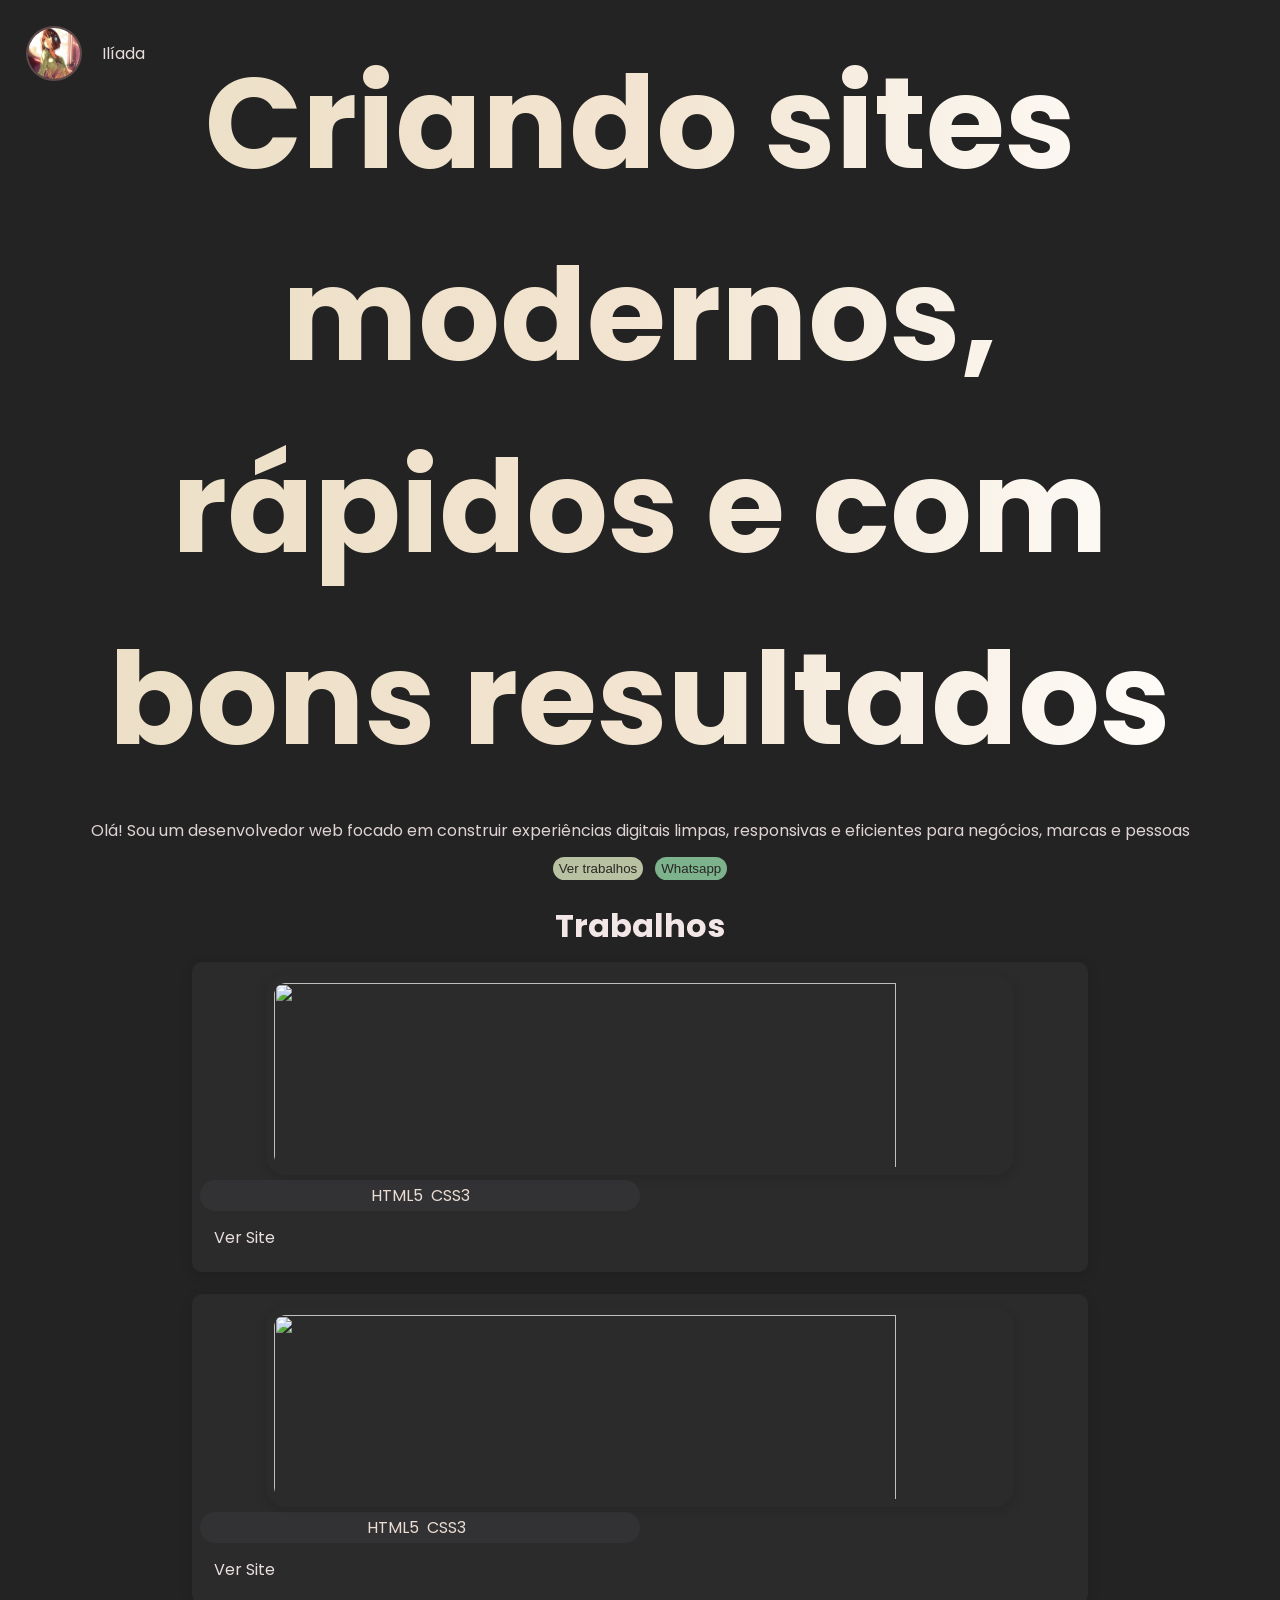
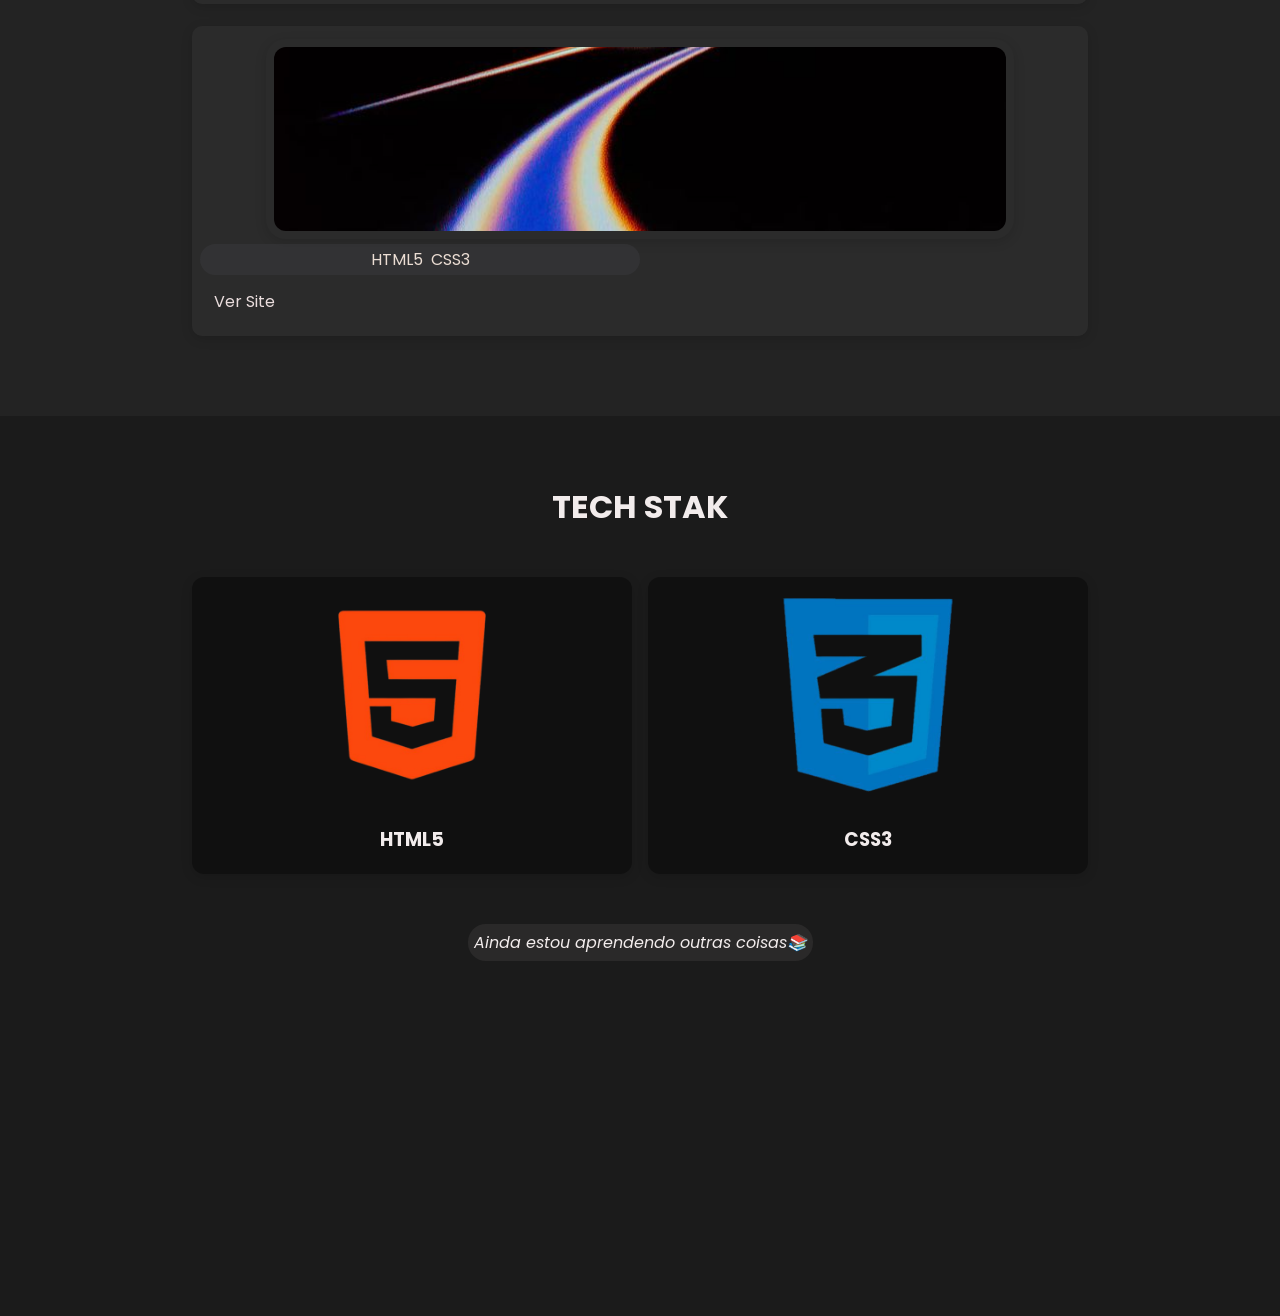
==== index.html @ 5a7a5945 "Rename index (5).html to index.html" ====
<!DOCTYPE html>
<html>

<head>
  <meta charset="UTF-8">
  <meta name="viewport" content="width=device-width, initial-scale=1">
  <link rel="preconnect" href="https://fonts.googleapis.com">
  <link rel="preconnect" href="https://fonts.gstatic.com" crossorigin>
  <link href="https://fonts.googleapis.com/css2?family=Crete+Round:ital@0;1&display=swap" rel="stylesheet">
  <link rel="preconnect" href="https://fonts.googleapis.com">
  <link rel="preconnect" href="https://fonts.gstatic.com" crossorigin>
  <link href="https://fonts.googleapis.com/css2?family=Poppins:ital,wght@0,100;0,200;0,300;0,400;0,500;0,600;0,700;0,800;0,900;1,100;1,200;1,300;1,400;1,500;1,600;1,700;1,800;1,900&display=swap" rel="stylesheet">
  <link rel="stylesheet" href="style.css">
  <title>Portfólio</title>
</head>

<body>
  <header>
    <img src="eu.jpg" alt="imagem minha" />
    <p><a href="https://wa.me/qr/LDCPBOXO2KKQB1">Ilíada</a></p>
  </header>
  
  <!--SECAO 1-->
  <section class="secao1">
    <div class="bola"> </div>
    <h1>Criando sites modernos, rápidos e com bons resultados</h1>
    <p>Olá! Sou um desenvolvedor web focado em construir experiências digitais limpas, responsivas e eficientes para negócios, marcas e pessoas</p>
    <div class="botoes">
      <button type="submit" class="botao1"><a href="#trabalhos">Ver trabalhos</a></button>
      <button type="submit" class="botao2"><a href="https://wa.me/qr/LDCPBOXO2KKQB1">Whatsapp</a></button>
    </div>
  </section>
  
  <!--SECAO 2-->
  <section class="secao2" id="trabalhos">
    <h2>Trabalhos</h2>
    <div class="card">
      <div class="cafe">
        <img src="cafe.jpg" alt="" />
        <ul>
          <li>HTML5</li>
          <li>CSS3</li>
        </ul>
        <p><a href="https://venti5101.github.io/Coffee-Lab/">Ver Site</a></p>
      </div>
      <div class="cafe">
        <img src="pizza.jpg" alt="" />
        <ul>
          <li>HTML5</li>
          <li>CSS3</li>
          <li></li>
        </ul>
          <p><a href="https://venti5101.github.io/Hamburgueria/">Ver Site</a></p>
      </div>
      <div class="cafe">
      <img src="espaco.jpg" alt="" />
      <ul>
        <li>HTML5</li>
        <li>CSS3</li>
      </ul>
     <p><a href="https://venti5101.github.io/Ejbdzhz/">Ver Site</a></p>
      </div>
    </div>
  </section>
  
  <!--SECAO 3-->
  <section class="secao3">
    <h2>TECH STAK</h2>
    <div class="divCards">
      <div class="tech">
        <img src="/agatml.png" alt="" />
        <h3>HTML5</h3>
      </div>
      <div class="tech">
        <img src="/ccs.png" alt="" />
        <h3>CSS3</h3>
      </div>
    </div>
    <i>Ainda estou aprendendo outras coisas📚</i>
  </section>
  
  
  <!--SECAOFINAL-->
  
  <section class="secUltima">
    
  </section>
</body>

</html>
---- style.css ----
* {
  margin: 0;
  padding: 0;
  box-sizing: border-box;
}

body {
  font-family: "Poppins";
  background-color: #232323;
}

header {
  display: flex;
  align-items: center;
  padding: 2%;
  gap: 6px;
  position: fixed;
  color: #FFF1F1F2;
  z-index: 999;
  
  img {
    width: 56px;
    height: 55px;
    border-radius: 50%;
    border: 2px solid #986E6E82;
  }
}

.secao1 {
  width: 100%;
  height: 100vh;
  display: flex;
  flex-direction: column;
  justify-content: center;
  align-items: center;
  background-color: #232323;
  color: #FFF1F1F2;
  padding: 4%;
  text-align: center;
  
  h1 {
    display: flex;
    justify-content: center;
    align-items: center;
    padding: 8px;
    font-size: 10vw;
    background: linear-gradient(to right, #ECDFC6, #F2E4D0, #FFFEFD);
    background-clip: text;
    -webkit-background-clip: text;
    color: transparent;
  }
}

p {
  opacity: 0.9;
  padding: 14px;
}

button {
  border: none;
  color: #501E1E7A;
    a{
    color: #2B2725;
  }
}

.botoes {
  display: flex;
  opacity: 0.8;
  gap: 12px;
}

.botao1 {
  display: flex;
  width: 100%;
  background-color: #DEE9C2;
  border-radius: 12px;
  padding: 4px 6px 4px 6px;
}

.botao2 {
  width: 60%;
  background-color: #93D7A7;
  border-radius: 12px;
  padding: 4px 6px 4px 6px;
}

.secao2 {
  width: 100%;
  display: flex;
  flex-direction: column;
  justify-content: center;
  align-items: center;
  margin-top: -10px;
  
  h2 {
    font-size: 32px;
    padding: 12px;
    color: #FFF1F1F2;
  }
}

.card {
  width: 70%;
  display: flex;
  flex-direction: column;
  justify-content: center;
  align-items: center;
  color: #FFF0E4E6;
  gap: 22px;
}

.cafe {
  background: #2D2D2DCC;
  border-radius: 10px;
  overflow: hidden;
  box-shadow: 0 3px 12px #0002;
  width: 100%;
  box-sizing: border-box;
  padding: 8px;
  
  img {
    width: 85%;
    display: block;
    margin: 5px auto;
    margin-left: auto;
    margin-right: auto;
    display: block;
    object-fit: cover;
    border-radius: 20px;
    height: 200px;
    box-shadow: 0 3px 12px #0002;
    padding: 8px;
  }
  
  ul{
    display: flex;
    justify-content: center;
    align-items: center;
    width: 50%;
    gap: 8px;
    background-color: #3E3F4563;
    border-radius: 30px;
    padding: 3px;
  }
  animation-name: cardsSurgindo;
animation-duration: 50ms;
animation-timeline: view();
animation-range: entry 20% entry 150%;
animation-fill-mode: both;
}

@keyframes cardsSurgindo {
  from {
    opacity: 0;
    transform: translateY(50px);
  }

  to {
    opacity: 1;
    transform: translateY(0);
  }
}


ul{
  list-style: none;
}

.secao3{
  width: 100%;
  height: 100vh;
  margin-top: 80px;
  background-color: #1B1B1B;
  color: #F2ECEC;
  display: flex;
  flex-direction: column;
  justify-content: center;
  align-items: center;
  gap: 8px;
  
  h2{
    font-size: 32px;
    padding: 12px;
    margin-top: -300px;
  }
}
.divCards{
  display: flex;
  width: 70%;
  gap: 16px;
  margin-top: 36px;
  img{
    width: 50%;
  }
}
.tech{
  display: flex;
  flex-direction: column;
  justify-content: center;
  align-items: center;
  width: 80%;
  background-color: #00000066;
  border-radius: 12px;
  overflow: hidden;
  box-shadow: 0 3px 12px #0002;
  box-sizing: border-box;
  
  img{
    margin-top: 8px;
  }
  h3{
    padding: 20px;
  }
  animation-name: techS;
animation-duration: 50ms;
animation-timeline: view();
animation-range: entry 10% entry 160%;
animation-fill-mode: both;
}

@keyframes techS {
  from {
    opacity: 0;
    transform: translateY(100px);
  }

  to {
    opacity: 1;
    transform: translateY(-10px);
  }
}


i{
  margin-top: 32px;
  background-color: #665E5E36;
  padding: 6px;
  border-radius: 18px;
}

a{
  text-decoration: none;
  color: #FFF1F1;
}
html{
 scroll-behavior: smooth;
}
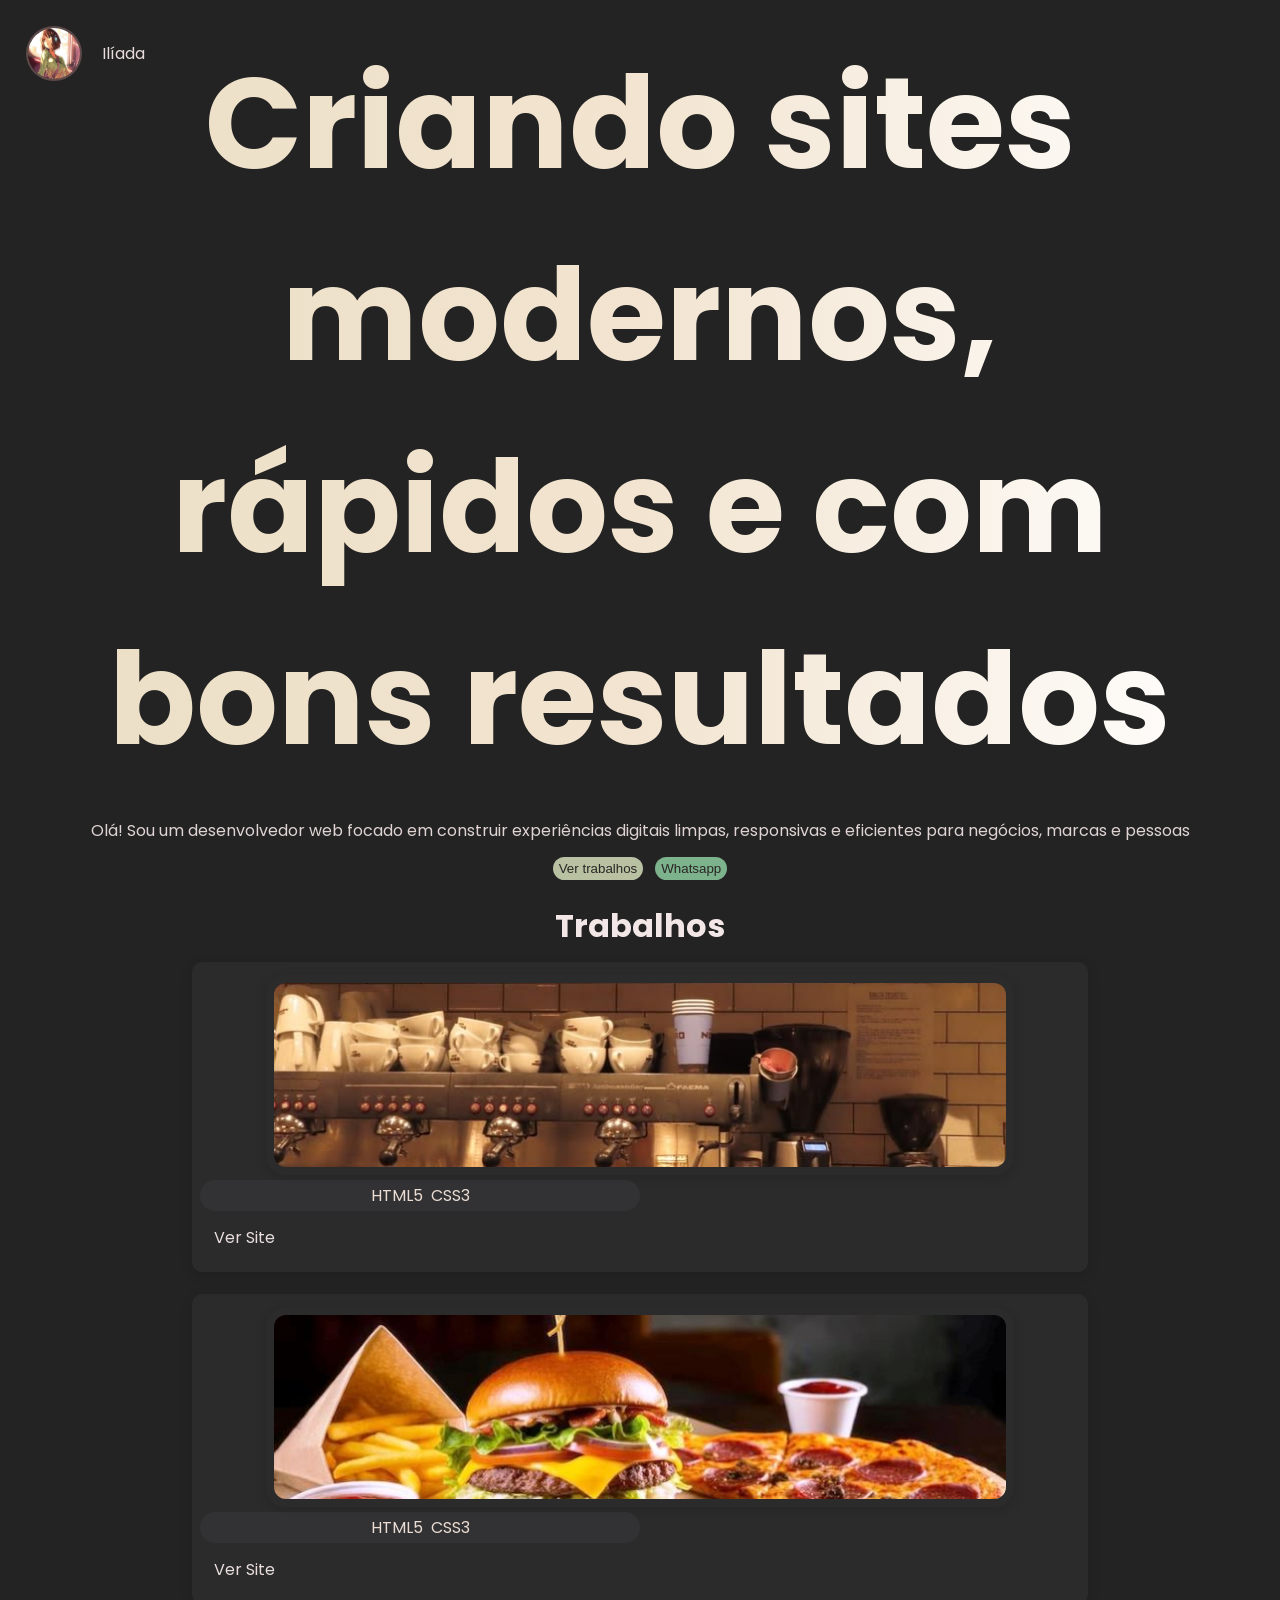
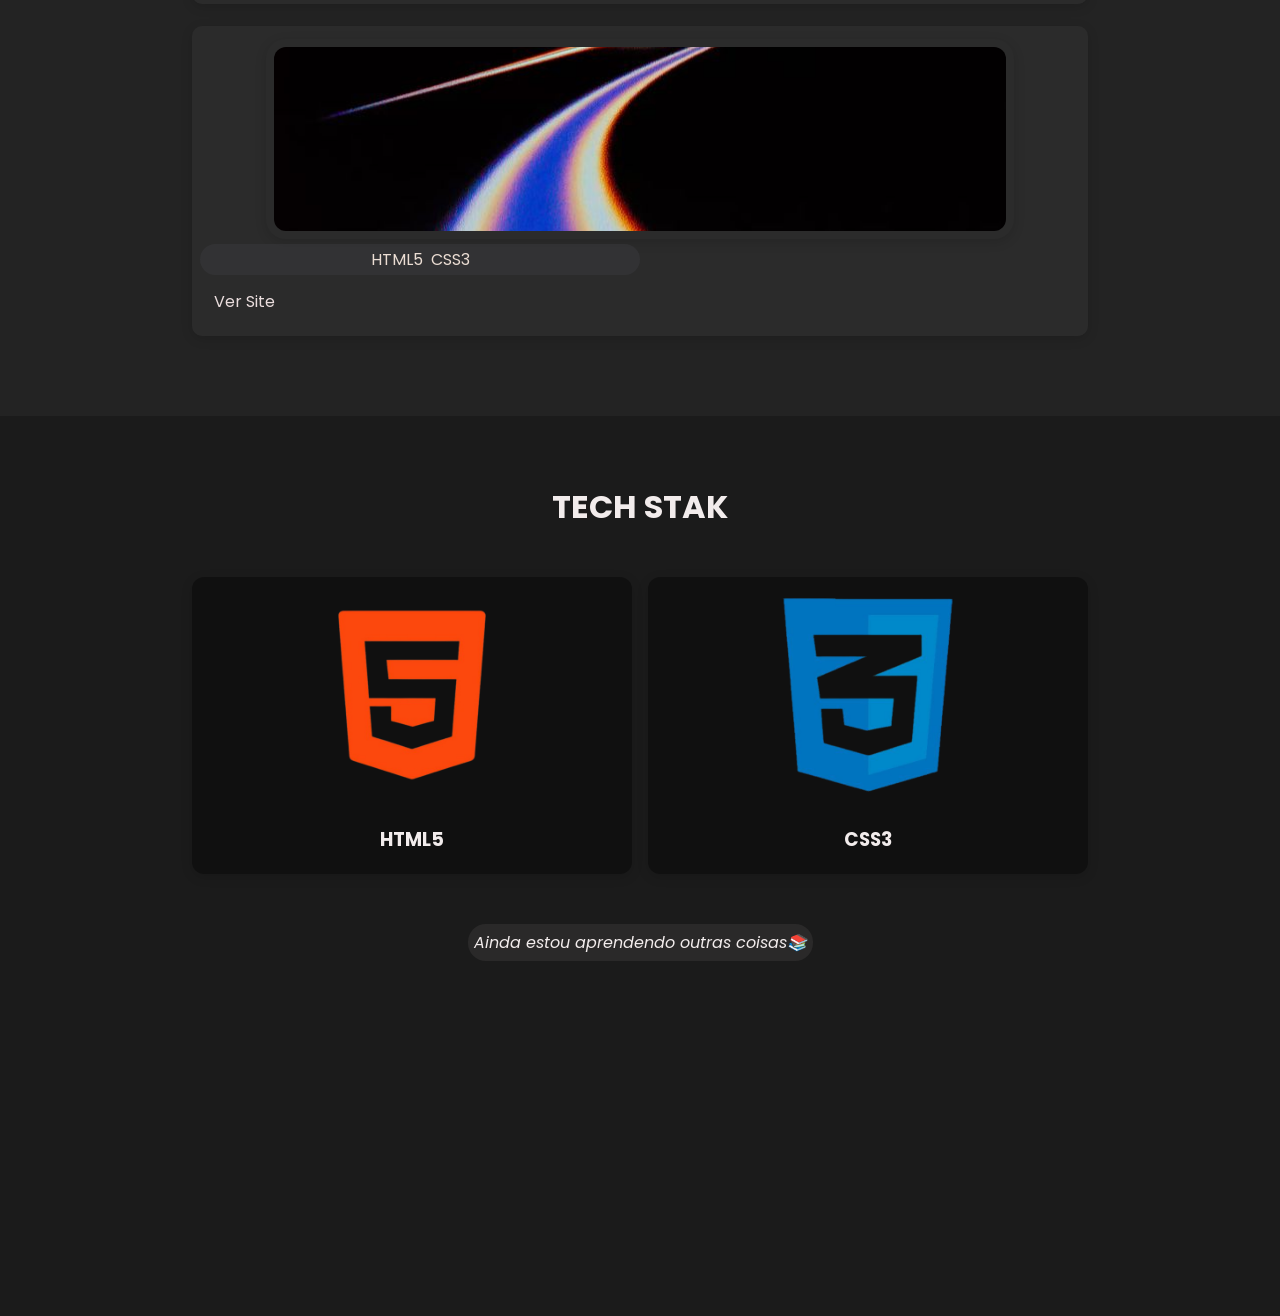
==== commit 010949c0: "Fix HTML structure and update image sources Removed an empty list item and updated image source path" ====
--- a/index.html
+++ b/index.html
@@ -48,7 +48,6 @@
         <ul>
           <li>HTML5</li>
           <li>CSS3</li>
-          <li></li>
         </ul>
           <p><a href="https://venti5101.github.io/Hamburgueria/">Ver Site</a></p>
       </div>
@@ -68,11 +67,11 @@
     <h2>TECH STAK</h2>
     <div class="divCards">
       <div class="tech">
-        <img src="/agatml.png" alt="" />
+        <img src="agatml.png" alt="" />
         <h3>HTML5</h3>
       </div>
       <div class="tech">
-        <img src="/ccs.png" alt="" />
+        <img src="ccs.png" alt="" />
         <h3>CSS3</h3>
       </div>
     </div>
